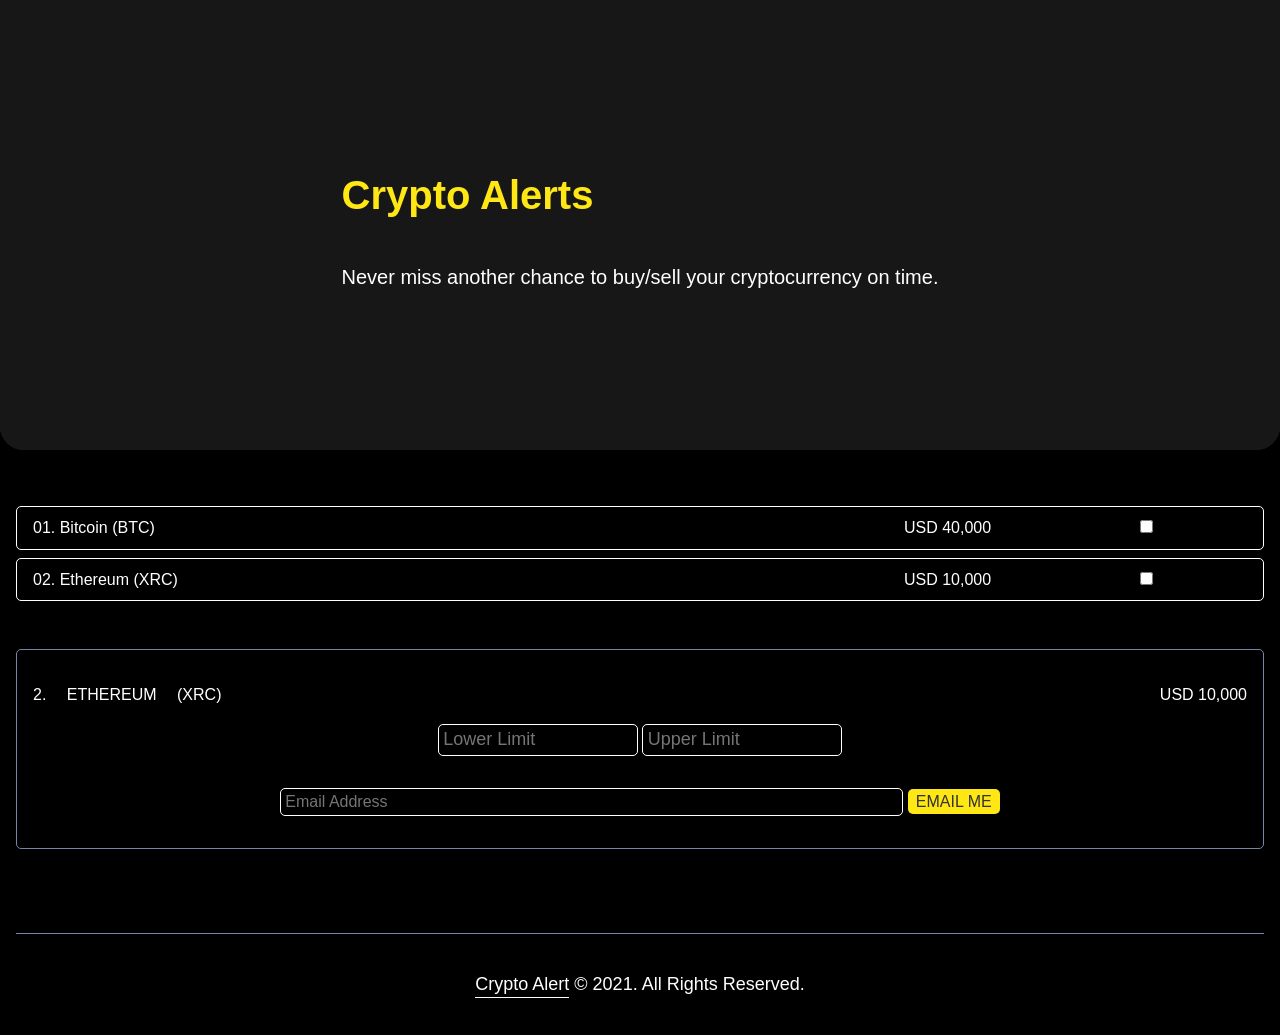
==== index.html @ 3d9bc828 "Add files via upload" ====
<!DOCTYPE html>
<html lang="en">

<head>
    <meta charset="UTF-8">
    <meta name="viewport" content="width=device-width, initial-scale=1.0">
    <meta http-equiv="X-UA-Compatible" content="ie=edge">
    <meta http-equiv="Content-Type" content="text/html;charset=UTF-8">
    <meta name="keywords" content="">
    <meta name="description" content="">

    <title> </title>

    <!--LOGO--><link rel="shortcut icon" href=".jpg">
    <!--STYLESHEET--><link rel="stylesheet" href="index.css">
    <!--FONT AWESOME--><link rel="stylesheet" href="https://cdnjs.cloudflare.com/ajax/libs/font-awesome/4.7.0/css/font-awesome.min.css">
</head>

<body>

    <section id="Landing">
        <div class="container">

            <div class="landing-grid">

                <div class="landing-address container-index">
                    <div>
                        <h1>Crypto Alerts</h1>
                        <p>Never miss another chance to buy/sell your cryptocurrency on time.</p>
                    </div>
                </div>

            </div>

        </div>
    </section>

    <section id="ShowCase">
        <div class="container">
            
            <div id="Crypto-List">
                
                <div id="CryptoCurrency">
                    <div>
                        <span id="Crypto-Name">01. Bitcoin </span><span id="Crypto-Representation">(BTC)</span>
                    </div>
                    <div id="Current-Amount">USD 40,000</div>
                    <div><input type="checkbox" name="checkbox" class="checkbox" id="Checkbox"></div>
                </div>


                <div id="CryptoCurrency">
                    <div>
                        <span id="Crypto-Name">02. Ethereum </span><span id="Crypto-Representation">(XRC)</span>
                    </div>
                    <div id="Current-Amount">USD 10,000</div>
                    <div><input type="checkbox" name="checkbox" class="checkbox" id="Checkbox"></div>
                </div>

            </div>

            <div id="Alerts">
                <div class="limits">
                    <div class="selected-crypto">
                        <span id="Selected-Crypto">2. <span id="Crypto-Name">ETHEREUM</span> (XRC)</span>
                        <span id="Current-Price">USD 10,000</span>
                    </div>
                    <input type="text" name="lower-limit" class="lower-limit" id="Lower-Limit" placeholder="Lower Limit">
                    <input type="text" name="upper-limit" class="upper-limit" id="Upper-Limit" placeholder="Upper Limit">
                </div>
                <div style="padding: 1em 0em">
                    <input type="email" name="email" id="Email-Id" class="email-id" placeholder="Email Address">
                    <a href="#" class="email-btn">EMAIL ME</a>
                </div>
            </div>

        </div>
    </section>

    <footer>
        <div class="container">
            <p><a href="main.html" style="border-bottom: white 1px solid; padding-bottom: 0.2em">Crypto Alert</a> &copy; 2021. All Rights Reserved.</p>
        </div>
    </footer>

</body>

</html>
---- index.css ----
/*----------GLOBAL CSS----------*/



@import url('https://fonts.googleapis.com/css2?family=Arvo&family=Eczar&display=swap');
/*
font-family: 'Arvo', serif;
font-family: 'Eczar', serif;
*/

*{
    box-sizing: border-box;
    padding: 0;
    margin: 0;
}

body{
    font-family: 'Lato', sans-serif;
    color: var(--text-color);
    background-color: var(--black-color);
    line-height: 1.6;
}
body::-webkit-scrollbar {
    display: none;
}

ul {
    list-style: none;
}

a {
    color: inherit;
    text-decoration: none;
}
img{
    width: 100%;
}



/*----------PSUDO CLASSES----------*/



:root {
    --primary-bg-color: rgba(58, 58, 58, 1);
    --primary-bg-color-hover: rgb(26, 26, 26);
    --secondary-bg-color: rgb(48, 48, 48);
    
    --primary-color: ;
    --secondary-color: ;

    --dark-text-color: #333;
    --grey-text-color: rgb(118, 133, 165);

    --white-color: rgb(255, 255, 255);
    --black-color: #000;
    --yellow-color: rgba(254, 231, 21, 1);
    --yellow-color-hover: rgba(255, 238, 81, 0.9);
}



/*----------UTILITY CLASSES----------*/



.container{
    max-width: 1280px;
    padding-left: 1rem;
    padding-right: 1rem;
    margin:0 auto;
}



/*----------ID'S CLASSES----------*/



#Landing{
    color: var(--white-color);
    background-color: var(--primary-bg-color);
    height: 50vh;
    border-radius: 0em 0em 1.5em 1.5em;
}
#Landing::after {
    content: "";
    position: absolute;
    top: 0;
    left: 0;
    width: 100%;
    height: 50vh;
    z-index: 1; /*higher the z-index, closer it is to you*/
    background: rgba(0, 0, 0, 0.6);
    border-radius: 0 0 1.5em 1.5em;
}
#Landing .container-index{
    position: relative;
    z-index: 3;
}
#Landing .landing-grid{
    background-image: url(ImageAssets/crypto-bgi-3.png);
    background-position: center;
    background-repeat: no-repeat;
    background-size: contain;
    height: 50vh;
}
#Landing .landing-grid .landing-address{
    display: flex;
    justify-content: center;
    align-items: center;
    height: 50vh;
    width: 100%;
}
#Landing .landing-grid .landing-address h1{
    font-size: 2.5em;
    color: var(--yellow-color);
    padding: 0em;
    margin-bottom: 1em;
}
#Landing .landing-grid .landing-address p{
    font-size: 1.25em;
    color: var(--white-color);
    line-height: 1;
}



#ShowCase{
    padding: 3em 0em;
    color: var(--white-color);
}
#ShowCase #Crypto-List{
    width: 100%;
}
#ShowCase #Crypto-List #CryptoCurrency{
    border: var(--white-color) 1.5px solid;
    border-radius: 5px;
    padding: 0.5em;
    margin: 0.5em 0em;

    display: grid;
    grid-template-columns: 3fr 1.5fr 0.5fr;
    justify-content: center;
    align-items: center;
    width: 95%;
    height: auto;
}
#ShowCase #Crypto-List #CryptoCurrency div{
    padding: 0em 0.5em;
}
#ShowCase #Crypto-List #CryptoCurrency #Crypto-Name{
    text-align: left;
}
#ShowCase #Crypto-List #CryptoCurrency #Current-Amount{
    text-align: center;
}
#ShowCase #Crypto-List #CryptoCurrency #Checkbox{
    text-align: right;
}

#ShowCase #Alerts{
    border: var(--grey-text-color) 1.25px solid;
    border-radius: 5px;
    text-align: center;
    padding: 1em 0em;
    margin-top: 3em;
}
#ShowCase #Alerts .limits{
    text-align: center;
    width: 100%;
    margin-bottom: 1em;
}
#ShowCase #Alerts .limits .selected-crypto{
    display: flex;
    justify-content: space-between;
    align-items: center;
    padding: 1em 0em;
}
#ShowCase #Alerts .limits .selected-crypto span{
    padding: 0em 1em;
}
#ShowCase #Alerts .limits input{
    max-width: 120px;
    background: transparent;
    color: var(--white-color);
    outline: none;
    border: var(--white-color) 1px solid;
    border-radius: 5px;
    font-size: 1em;
    padding: 0.25em;
}
#ShowCase #Alerts input::placeholder,{
    font-size: 0.75em;
    text-align: center;
}
#ShowCase #Alerts .email-id{
    width: 50%;
    background: transparent;
    color: var(--white-color);
    outline: none;
    border: var(--white-color) 1px solid;
    border-radius: 5px;
    font-size: 1em;
    padding: 0.25em;
}
#ShowCase #Alerts .email-btn{
    background-color: var(--yellow-color);
    color: var(--dark-text-color);
    padding: 0.25em 0.5em;
    border-radius: 5px;
}



footer{
    color: var(--white-color);
    text-align: center;
    font-size: 1.125em;
    padding: 2em 0em;
}
footer p{
    padding-top: 2em;
    border-top: var(--grey-text-color) 1px solid;
}



/*----------MEDIA QUERY----------*/



@media(min-width: 500px){
    
    #ShowCase #Crypto-List #CryptoCurrency{
        width: 100%;
    }

    #ShowCase #Alerts .limits input{
        max-width: 200px;
        font-size: 1.125em;
    }
    #ShowCase #Alerts input::placeholder{
        font-size: 1em;
    }

}
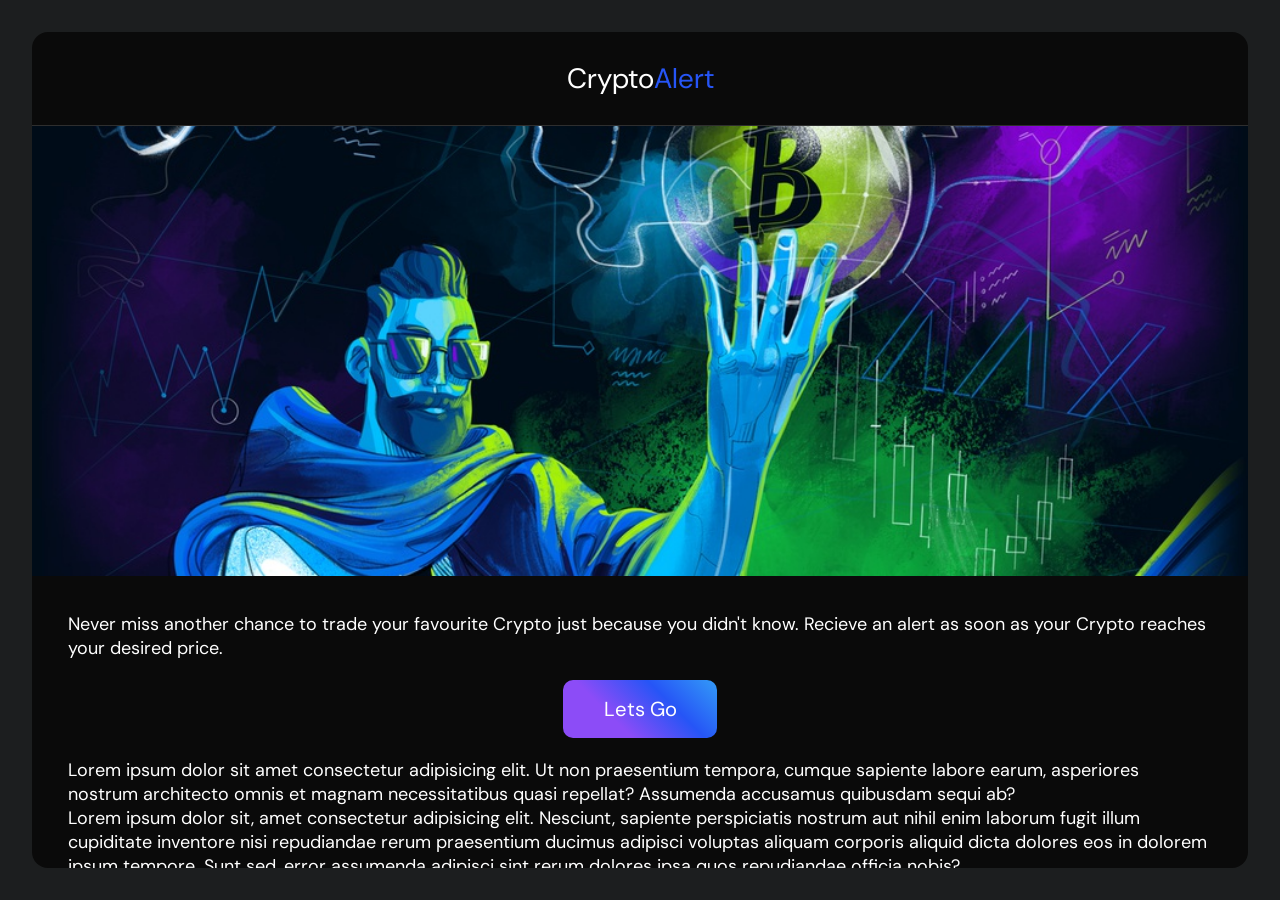
==== commit b9443761: "1st Version" ====
--- a/index.html
+++ b/index.html
@@ -6,83 +6,208 @@
     <meta name="viewport" content="width=device-width, initial-scale=1.0">
     <meta http-equiv="X-UA-Compatible" content="ie=edge">
     <meta http-equiv="Content-Type" content="text/html;charset=UTF-8">
+    <meta name="author" content="">
     <meta name="keywords" content="">
     <meta name="description" content="">
 
-    <title> </title>
-
-    <!--LOGO--><link rel="shortcut icon" href=".jpg">
+    <title>CryptoAlert | Home</title>
+
+    <!--LOGO--><link rel="shortcut icon" href="https://seeklogo.com/images/C/cryptocurrency-blockchain-logo-249415523F-seeklogo.com.png">
     <!--STYLESHEET--><link rel="stylesheet" href="index.css">
     <!--FONT AWESOME--><link rel="stylesheet" href="https://cdnjs.cloudflare.com/ajax/libs/font-awesome/4.7.0/css/font-awesome.min.css">
 </head>
 
 <body>
 
-    <section id="Landing">
-        <div class="container">
-
-            <div class="landing-grid">
-
-                <div class="landing-address container-index">
-                    <div>
-                        <h1>Crypto Alerts</h1>
-                        <p>Never miss another chance to buy/sell your cryptocurrency on time.</p>
-                    </div>
-                </div>
-
-            </div>
-
-        </div>
-    </section>
-
-    <section id="ShowCase">
-        <div class="container">
+    <main>
+        
+        <section>
             
-            <div id="Crypto-List">
+            <header>
+                Crypto<span class="highlight">Alert</span>
+            </header>
+
+            <article class="Landing-bgi"></article>
+
+            <article class="Landing">
+                <p>Never miss another chance to trade your favourite Crypto just because you didn't know. Recieve an alert as soon as your Crypto reaches your desired price.</p>
+                <div class="btn-container">
+                    <a class="btn gradient-bg" href="#Crypto-Display-Section">Lets Go</a>
+                </div>
+                <p>Lorem ipsum dolor sit amet consectetur adipisicing elit. Ut non praesentium tempora, cumque sapiente labore earum, asperiores nostrum architecto omnis et magnam necessitatibus quasi repellat? Assumenda accusamus quibusdam sequi ab? </p>
+                <p>Lorem ipsum dolor sit, amet consectetur adipisicing elit. Nesciunt, sapiente perspiciatis nostrum aut nihil enim laborum fugit illum cupiditate inventore nisi repudiandae rerum praesentium ducimus adipisci voluptas aliquam corporis aliquid dicta dolores eos in dolorem ipsum tempore. Sunt sed, error assumenda adipisci sint rerum dolores ipsa quos repudiandae officia nobis?</p>
+            </article>
+
+            <article id="Crypto-Display-Section" class="Crypto-Display-Section design">
                 
-                <div id="CryptoCurrency">
-                    <div>
-                        <span id="Crypto-Name">01. Bitcoin </span><span id="Crypto-Representation">(BTC)</span>
-                    </div>
-                    <div id="Current-Amount">USD 40,000</div>
-                    <div><input type="checkbox" name="checkbox" class="checkbox" id="Checkbox"></div>
-                </div>
-
-
-                <div id="CryptoCurrency">
-                    <div>
-                        <span id="Crypto-Name">02. Ethereum </span><span id="Crypto-Representation">(XRC)</span>
-                    </div>
-                    <div id="Current-Amount">USD 10,000</div>
-                    <div><input type="checkbox" name="checkbox" class="checkbox" id="Checkbox"></div>
-                </div>
-
-            </div>
-
-            <div id="Alerts">
-                <div class="limits">
-                    <div class="selected-crypto">
-                        <span id="Selected-Crypto">2. <span id="Crypto-Name">ETHEREUM</span> (XRC)</span>
-                        <span id="Current-Price">USD 10,000</span>
-                    </div>
-                    <input type="text" name="lower-limit" class="lower-limit" id="Lower-Limit" placeholder="Lower Limit">
-                    <input type="text" name="upper-limit" class="upper-limit" id="Upper-Limit" placeholder="Upper Limit">
-                </div>
-                <div style="padding: 1em 0em">
-                    <input type="email" name="email" id="Email-Id" class="email-id" placeholder="Email Address">
-                    <a href="#" class="email-btn">EMAIL ME</a>
-                </div>
-            </div>
-
-        </div>
-    </section>
-
-    <footer>
-        <div class="container">
-            <p><a href="main.html" style="border-bottom: white 1px solid; padding-bottom: 0.2em">Crypto Alert</a> &copy; 2021. All Rights Reserved.</p>
-        </div>
-    </footer>
-
+                <div class="pallet flex">
+                    <figure id="CryptoLogo" class="one">
+                        <img src="https://upload.wikimedia.org/wikipedia/commons/4/46/Bitcoin.svg" alt="">
+                    </figure>
+                    <div class="two"><p id="CryptoCurrentName">Bitcoin</p></div>
+                    <div class="three"><p id="CryptoCurrentShortname">(BTC)</p></div>
+                    <div class="four"><p id="CurrentPrice" class="green-color">$39,582.59</p></div>
+                    <div class="five" style="text-align: center;"><input type="checkbox" name="checkbox" class="checkbox" id="CryptoSelected"></div>
+                </div>
+
+                <div class="pallet flex">
+                    <figure id="CryptoLogo" class="one">
+                        <img src="https://upload.wikimedia.org/wikipedia/commons/4/46/Bitcoin.svg" alt="">
+                    </figure>
+                    <div class="two"><p id="CryptoCurrentName">Bitcoin</p></div>
+                    <div class="three"><p id="CryptoCurrentShortname">(BTC)</p></div>
+                    <div class="four"><p id="CurrentPrice" class="green-color">$39,582.59</p></div>
+                    <div class="five" style="text-align: center;"><input type="checkbox" name="checkbox" class="checkbox" id="CryptoSelected"></div>
+                </div>
+
+                <div class="pallet flex">
+                    <figure id="CryptoLogo" class="one">
+                        <img src="https://upload.wikimedia.org/wikipedia/commons/4/46/Bitcoin.svg" alt="">
+                    </figure>
+                    <div class="two"><p id="CryptoCurrentName">Bitcoin</p></div>
+                    <div class="three"><p id="CryptoCurrentShortname">(BTC)</p></div>
+                    <div class="four"><p id="CurrentPrice" class="green-color">$39,582.59</p></div>
+                    <div class="five" style="text-align: center;"><input type="checkbox" name="checkbox" class="checkbox" id="CryptoSelected"></div>
+                </div>
+
+                <div class="pallet flex">
+                    <figure id="CryptoLogo" class="one">
+                        <img src="https://upload.wikimedia.org/wikipedia/commons/4/46/Bitcoin.svg" alt="">
+                    </figure>
+                    <div class="two"><p id="CryptoCurrentName">Bitcoin</p></div>
+                    <div class="three"><p id="CryptoCurrentShortname">(BTC)</p></div>
+                    <div class="four"><p id="CurrentPrice" class="green-color">$39,582.59</p></div>
+                    <div class="five" style="text-align: center;"><input type="checkbox" name="checkbox" class="checkbox" id="CryptoSelected"></div>
+                </div>
+
+                <div class="pallet flex">
+                    <figure id="CryptoLogo" class="one">
+                        <img src="https://upload.wikimedia.org/wikipedia/commons/4/46/Bitcoin.svg" alt="">
+                    </figure>
+                    <div class="two"><p id="CryptoCurrentName">Bitcoin</p></div>
+                    <div class="three"><p id="CryptoCurrentShortname">(BTC)</p></div>
+                    <div class="four"><p id="CurrentPrice" class="green-color">$39,582.59</p></div>
+                    <div class="five" style="text-align: center;"><input type="checkbox" name="checkbox" class="checkbox" id="CryptoSelected"></div>
+                </div>
+
+                <div class="pallet flex">
+                    <figure id="CryptoLogo" class="one">
+                        <img src="https://upload.wikimedia.org/wikipedia/commons/4/46/Bitcoin.svg" alt="">
+                    </figure>
+                    <div class="two"><p id="CryptoCurrentName">Bitcoin</p></div>
+                    <div class="three"><p id="CryptoCurrentShortname">(BTC)</p></div>
+                    <div class="four"><p id="CurrentPrice" class="green-color">$39,582.59</p></div>
+                    <div class="five" style="text-align: center;"><input type="checkbox" name="checkbox" class="checkbox" id="CryptoSelected"></div>
+                </div>
+
+                <div class="pallet flex">
+                    <figure id="CryptoLogo" class="one">
+                        <img src="https://upload.wikimedia.org/wikipedia/commons/4/46/Bitcoin.svg" alt="">
+                    </figure>
+                    <div class="two"><p id="CryptoCurrentName">Bitcoin</p></div>
+                    <div class="three"><p id="CryptoCurrentShortname">(BTC)</p></div>
+                    <div class="four"><p id="CurrentPrice" class="green-color">$39,582.59</p></div>
+                    <div class="five" style="text-align: center;"><input type="checkbox" name="checkbox" class="checkbox" id="CryptoSelected"></div>
+                </div>
+
+                <div class="pallet flex">
+                    <figure id="CryptoLogo" class="one">
+                        <img src="https://upload.wikimedia.org/wikipedia/commons/4/46/Bitcoin.svg" alt="">
+                    </figure>
+                    <div class="two"><p id="CryptoCurrentName">Bitcoin</p></div>
+                    <div class="three"><p id="CryptoCurrentShortname">(BTC)</p></div>
+                    <div class="four"><p id="CurrentPrice" class="green-color">$39,582.59</p></div>
+                    <div class="five" style="text-align: center;"><input type="checkbox" name="checkbox" class="checkbox" id="CryptoSelected"></div>
+                </div>
+
+                <div class="pallet flex">
+                    <figure id="CryptoLogo" class="one">
+                        <img src="https://upload.wikimedia.org/wikipedia/commons/4/46/Bitcoin.svg" alt="">
+                    </figure>
+                    <div class="two"><p id="CryptoCurrentName">Bitcoin</p></div>
+                    <div class="three"><p id="CryptoCurrentShortname">(BTC)</p></div>
+                    <div class="four"><p id="CurrentPrice" class="green-color">$39,582.59</p></div>
+                    <div class="five" style="text-align: center;"><input type="checkbox" name="checkbox" class="checkbox" id="CryptoSelected"></div>
+                </div>
+
+                <div class="pallet flex">
+                    <figure id="CryptoLogo" class="one">
+                        <img src="https://upload.wikimedia.org/wikipedia/commons/4/46/Bitcoin.svg" alt="">
+                    </figure>
+                    <div class="two"><p id="CryptoCurrentName">Bitcoin</p></div>
+                    <div class="three"><p id="CryptoCurrentShortname">(BTC)</p></div>
+                    <div class="four"><p id="CurrentPrice" class="green-color">$39,582.59</p></div>
+                    <div class="five" style="text-align: center;"><input type="checkbox" name="checkbox" class="checkbox" id="CryptoSelected"></div>
+                </div>
+
+                <div class="pallet flex">
+                    <figure id="CryptoLogo" class="one">
+                        <img src="https://upload.wikimedia.org/wikipedia/commons/4/46/Bitcoin.svg" alt="">
+                    </figure>
+                    <div class="two"><p id="CryptoCurrentName">Bitcoin</p></div>
+                    <div class="three"><p id="CryptoCurrentShortname">(BTC)</p></div>
+                    <div class="four"><p id="CurrentPrice" class="green-color">$39,582.59</p></div>
+                    <div class="five" style="text-align: center;"><input type="checkbox" name="checkbox" class="checkbox" id="CryptoSelected"></div>
+                </div>
+
+                <div class="pallet flex">
+                    <figure id="CryptoLogo" class="one">
+                        <img src="https://upload.wikimedia.org/wikipedia/commons/4/46/Bitcoin.svg" alt="">
+                    </figure>
+                    <div class="two"><p id="CryptoCurrentName">Bitcoin</p></div>
+                    <div class="three"><p id="CryptoCurrentShortname">(BTC)</p></div>
+                    <div class="four"><p id="CurrentPrice" class="green-color">$39,582.59</p></div>
+                    <div class="five" style="text-align: center;"><input type="checkbox" name="checkbox" class="checkbox" id="CryptoSelected"></div>
+                </div>
+
+                <div class="pallet flex">
+                    <figure id="CryptoLogo" class="one">
+                        <img src="https://upload.wikimedia.org/wikipedia/commons/4/46/Bitcoin.svg" alt="">
+                    </figure>
+                    <div class="two"><p id="CryptoCurrentName">Bitcoin</p></div>
+                    <div class="three"><p id="CryptoCurrentShortname">(BTC)</p></div>
+                    <div class="four"><p id="CurrentPrice" class="green-color">$39,582.59</p></div>
+                    <div class="five" style="text-align: center;"><input type="checkbox" name="checkbox" class="checkbox" id="CryptoSelected"></div>
+                </div>
+
+                <div class="pallet flex">
+                    <figure id="CryptoLogo" class="one">
+                        <img src="https://upload.wikimedia.org/wikipedia/commons/4/46/Bitcoin.svg" alt="">
+                    </figure>
+                    <div class="two"><p id="CryptoCurrentName">Bitcoin</p></div>
+                    <div class="three"><p id="CryptoCurrentShortname">(BTC)</p></div>
+                    <div class="four"><p id="CurrentPrice" class="green-color">$39,582.59</p></div>
+                    <div class="five" style="text-align: center;"><input type="checkbox" name="checkbox" class="checkbox" id="CryptoSelected"></div>
+                </div>
+
+            </article>
+
+            <article class="design">
+                <div class="btn-container">
+                    <input type="email" name="email" class="email" id="UserEmail" placeholder="Enter your email">
+                </div>
+                <div class="btn-container">
+                    <a class="btn" href="#">Notifiy Me</a>
+                </div>
+            </article>
+
+            <footer>
+                <h1>Crypto<span class="highlight">Alert</span> &copy; 2021.</h1>
+                <div class="other-info">
+                    <p>CryptoAlert is a open-source website that sends you email alerts when a cryptocurrent reaches the price limit you set. This allows you to not send all day on websites, apps monitoring the graphs, prices and still grab the opportunity of multiplying your finances. Source code of this website is available on GitHub.</p>
+                </div>
+                <div class="social-media-handles">
+                    <div><a href="#"><i class="fa fa-github"></i></a></div>
+                    <div><a href="#"><i class="fa fa-linkedin"></i></a></div>
+                    <div><a href="#"><i class="fa fa-instagram"></i></a></div>
+                </div>
+            </footer>
+
+        </section>
+
+    </main>
+
+    <script type="" src=""></script>
 </body>
 
 </html>
--- a/index.css
+++ b/index.css
@@ -2,24 +2,16 @@
 
 
 
-@import url('https://fonts.googleapis.com/css2?family=Arvo&family=Eczar&display=swap');
-/*
-font-family: 'Arvo', serif;
-font-family: 'Eczar', serif;
-*/
+@import url('https://fonts.googleapis.com/css2?family=DM+Sans:ital,wght@0,400;0,500;0,700;1,400;1,500;1,700&display=swap');
+/*font-family: 'DM Sans', sans-serif;*/
 
 *{
+    font-family: 'DM Sans', sans-serif;
     box-sizing: border-box;
     padding: 0;
     margin: 0;
 }
 
-body{
-    font-family: 'Lato', sans-serif;
-    color: var(--text-color);
-    background-color: var(--black-color);
-    line-height: 1.6;
-}
 body::-webkit-scrollbar {
     display: none;
 }
@@ -43,20 +35,27 @@
 
 
 :root {
-    --primary-bg-color: rgba(58, 58, 58, 1);
-    --primary-bg-color-hover: rgb(26, 26, 26);
-    --secondary-bg-color: rgb(48, 48, 48);
+    --primary-bgc: rgb(10, 10, 10);
+    --secondary-bgc: rgb(28, 30, 31);
+
+    --light-grey-color: #2e2e2e;
+    --lighter-grey-color: #919191;
+
+    --blue-text-color: #2E53AA;
+    --white-text-color: ;
+    --dark-text-color: #333;
     
-    --primary-color: ;
-    --secondary-color: ;
-
-    --dark-text-color: #333;
-    --grey-text-color: rgb(118, 133, 165);
-
-    --white-color: rgb(255, 255, 255);
+    --white-color: #fff;
     --black-color: #000;
-    --yellow-color: rgba(254, 231, 21, 1);
-    --yellow-color-hover: rgba(255, 238, 81, 0.9);
+}
+
+@keyframes animateButton {
+    0% {
+        background-position: 0%;
+    }
+    100% {
+        background-position: 400%;
+    }
 }
 
 
@@ -66,163 +65,198 @@
 
 
 .container{
-    max-width: 1280px;
+    max-width: 320px;
     padding-left: 1rem;
     padding-right: 1rem;
     margin:0 auto;
 }
 
+.highlight{
+    color: rgba(38,85,246,1);
+}
+
+.flex{
+    display: flex;
+    justify-content: space-between;;
+    align-items: center;
+    padding: 0.5rem 0rem;
+}
+
+.design{
+    /*background-color: var(--secondary-bgc);*/
+    background-color: #485461;
+    background-image: linear-gradient(315deg, #485461 0%, #28313b 74%);
+    margin: 1em;
+    padding: 1em;
+
+    border-radius: 1em;
+}
+
+.gradient-bg{
+    background: rgb(140,76,247);
+    background: linear-gradient(45deg, rgba(140,76,247,1) 33%, rgba(38,85,246,1) 67%, rgba(51,155,247,1) 100%);
+}
+
+.btn-container{
+    text-align: center;
+    padding: 1em 0em;
+    margin: 1em;
+}
+.btn{
+    padding: 0.8em 2em;
+    color: var(--white-color);
+    background: linear-gradient(45deg, rgba(140,76,247,1) 33%, rgba(38,85,246,1) 67%, rgba(51,155,247,1) 100%);
+    font-size: 1.125em;
+    border-radius: 10px;
+    border: none;
+    outline: none;
+}
+
+
 
 
 /*----------ID'S CLASSES----------*/
 
 
 
-#Landing{
+main{
+    background-color: var(--secondary-bgc);
+    height: 100vh;
+    width: 100%;
+    padding: 1em;
+}
+main section{
+    background-color: var(--primary-bgc);
     color: var(--white-color);
-    background-color: var(--primary-bg-color);
-    height: 50vh;
-    border-radius: 0em 0em 1.5em 1.5em;
-}
-#Landing::after {
-    content: "";
-    position: absolute;
-    top: 0;
-    left: 0;
+    height: 100%;
     width: 100%;
-    height: 50vh;
-    z-index: 1; /*higher the z-index, closer it is to you*/
-    background: rgba(0, 0, 0, 0.6);
-    border-radius: 0 0 1.5em 1.5em;
-}
-#Landing .container-index{
-    position: relative;
-    z-index: 3;
-}
-#Landing .landing-grid{
-    background-image: url(ImageAssets/crypto-bgi-3.png);
+    overflow-y: scroll;
+    border-radius: 1em;
+}
+
+
+
+/* Header */
+
+
+
+main section header{
+    text-align: center;
+    font-size: 1.75em;
+    padding: 1em 0em;
+    border-bottom: var(--light-grey-color) 1px solid;
+}
+
+
+
+/* Landing Background Image */
+
+
+
+main section .Landing-bgi{
+    background-image: url(Assets/bgi.jpg);
     background-position: center;
     background-repeat: no-repeat;
-    background-size: contain;
+    background-size: cover;
+
     height: 50vh;
-}
-#Landing .landing-grid .landing-address{
-    display: flex;
+    width: auto;
+}
+
+
+
+/* Landing  */
+
+
+
+main section .Landing{
+    padding: 1em;
+    font-size: 1.125em;
+    font-family: sans-serif;
+    color: var(--white-color);
+}
+
+
+
+/* Crypto-Display-Section  */
+
+
+
+main section .Crypto-Display-Section{
+    height: 60vh;
+    overflow-y: scroll;
+}
+main section .Crypto-Display-Section::-webkit-scrollbar {
+    display: none;
+}
+
+
+main section .Crypto-Display-Section .pallet{ 
+    border: var(--lighter-grey-color) 1px solid;
+    border-radius: 1em;
+    padding: 1em;
+    margin-bottom: 1em;
+    display: grid;
+    grid-template-columns: 1fr 6fr 6fr 6fr 1fr;
     justify-content: center;
     align-items: center;
-    height: 50vh;
-    width: 100%;
-}
-#Landing .landing-grid .landing-address h1{
-    font-size: 2.5em;
-    color: var(--yellow-color);
-    padding: 0em;
-    margin-bottom: 1em;
-}
-#Landing .landing-grid .landing-address p{
-    font-size: 1.25em;
+}
+main section .Crypto-Display-Section .pallet figure,
+main section .Crypto-Display-Section .pallet figure img{
+    height: 1.25em;
+    width: 1.25em;
+}
+main section .Crypto-Display-Section .pallet figure .pallet-price-area .checkbox{
+    font: inherit;
+}
+.two{
+    padding-left: 1em;
+}
+.five{
+    text-align: center;
+}
+
+
+
+main section .email{
+    width: 80%;
+    padding: 0.5em 1em;
+    outline: none;
+    border: var(--white-color) 1px solid;
+    border-radius: 1em;
+    font-size: 1.125em;
     color: var(--white-color);
-    line-height: 1;
-}
-
-
-
-#ShowCase{
-    padding: 3em 0em;
-    color: var(--white-color);
-}
-#ShowCase #Crypto-List{
-    width: 100%;
-}
-#ShowCase #Crypto-List #CryptoCurrency{
-    border: var(--white-color) 1.5px solid;
-    border-radius: 5px;
-    padding: 0.5em;
-    margin: 0.5em 0em;
-
-    display: grid;
-    grid-template-columns: 3fr 1.5fr 0.5fr;
+    background-color: transparent;
+}
+
+
+
+/* Footer  */
+
+
+
+main footer{
+    padding: 1em;
+}
+main footer h1{
+    text-align: center;
+    font-size: 1.5em;
+    padding: 1em 0em;
+}
+main footer p{
+    font-size: 1em;
+}
+main footer .social-media-handles{
+    display: inline-flex;
     justify-content: center;
     align-items: center;
-    width: 95%;
-    height: auto;
-}
-#ShowCase #Crypto-List #CryptoCurrency div{
-    padding: 0em 0.5em;
-}
-#ShowCase #Crypto-List #CryptoCurrency #Crypto-Name{
-    text-align: left;
-}
-#ShowCase #Crypto-List #CryptoCurrency #Current-Amount{
-    text-align: center;
-}
-#ShowCase #Crypto-List #CryptoCurrency #Checkbox{
-    text-align: right;
-}
-
-#ShowCase #Alerts{
-    border: var(--grey-text-color) 1.25px solid;
-    border-radius: 5px;
-    text-align: center;
+
+    width: 100%;
+    font-size: 1.5em;
     padding: 1em 0em;
-    margin-top: 3em;
-}
-#ShowCase #Alerts .limits{
-    text-align: center;
-    width: 100%;
-    margin-bottom: 1em;
-}
-#ShowCase #Alerts .limits .selected-crypto{
-    display: flex;
-    justify-content: space-between;
-    align-items: center;
-    padding: 1em 0em;
-}
-#ShowCase #Alerts .limits .selected-crypto span{
-    padding: 0em 1em;
-}
-#ShowCase #Alerts .limits input{
-    max-width: 120px;
-    background: transparent;
-    color: var(--white-color);
-    outline: none;
-    border: var(--white-color) 1px solid;
-    border-radius: 5px;
-    font-size: 1em;
-    padding: 0.25em;
-}
-#ShowCase #Alerts input::placeholder,{
-    font-size: 0.75em;
-    text-align: center;
-}
-#ShowCase #Alerts .email-id{
-    width: 50%;
-    background: transparent;
-    color: var(--white-color);
-    outline: none;
-    border: var(--white-color) 1px solid;
-    border-radius: 5px;
-    font-size: 1em;
-    padding: 0.25em;
-}
-#ShowCase #Alerts .email-btn{
-    background-color: var(--yellow-color);
-    color: var(--dark-text-color);
-    padding: 0.25em 0.5em;
-    border-radius: 5px;
-}
-
-
-
-footer{
-    color: var(--white-color);
-    text-align: center;
-    font-size: 1.125em;
-    padding: 2em 0em;
-}
-footer p{
-    padding-top: 2em;
-    border-top: var(--grey-text-color) 1px solid;
+}
+main footer .social-media-handles div{
+    padding: 0em 2rem;
 }
 
 
@@ -231,18 +265,56 @@
 
 
 
-@media(min-width: 500px){
+@media(max-width: 300px){
+
+    /* display nothing */
+
+}
+
+
+@media(max-width: 500px){
     
-    #ShowCase #Crypto-List #CryptoCurrency{
-        width: 100%;
-    }
-
-    #ShowCase #Alerts .limits input{
-        max-width: 200px;
-        font-size: 1.125em;
-    }
-    #ShowCase #Alerts input::placeholder{
-        font-size: 1em;
+    .flex{
+        display: grid;
+        grid-template-columns: repeat(13fr);
+        justify-content: center;
+        align-items: center;
+    }
+    .flex div{
+        text-align: center;
+    }
+    .flex .one{
+        grid-column: 1/2;
+    }
+    .flex .two{
+        grid-column: 2/7;
+    }
+    .flex .three{
+        grid-column: 8/13;
+    }
+    .flex .four{
+        grid-column: 1/7;
+        text-align: left;
+        padding-top: 1em;
+    }
+    .flex .five{
+        grid-column: 7/13;
+        padding-top: 1em;
+    }
+}
+
+@media(min-width: 1200px){
+
+    main,
+    main section .Landing,
+    .design,
+    main footer{
+        padding: 2em;
+        transition: 0.35s linear;
+    }
+
+    .design{
+        margin: 2em;
     }
 
 }
